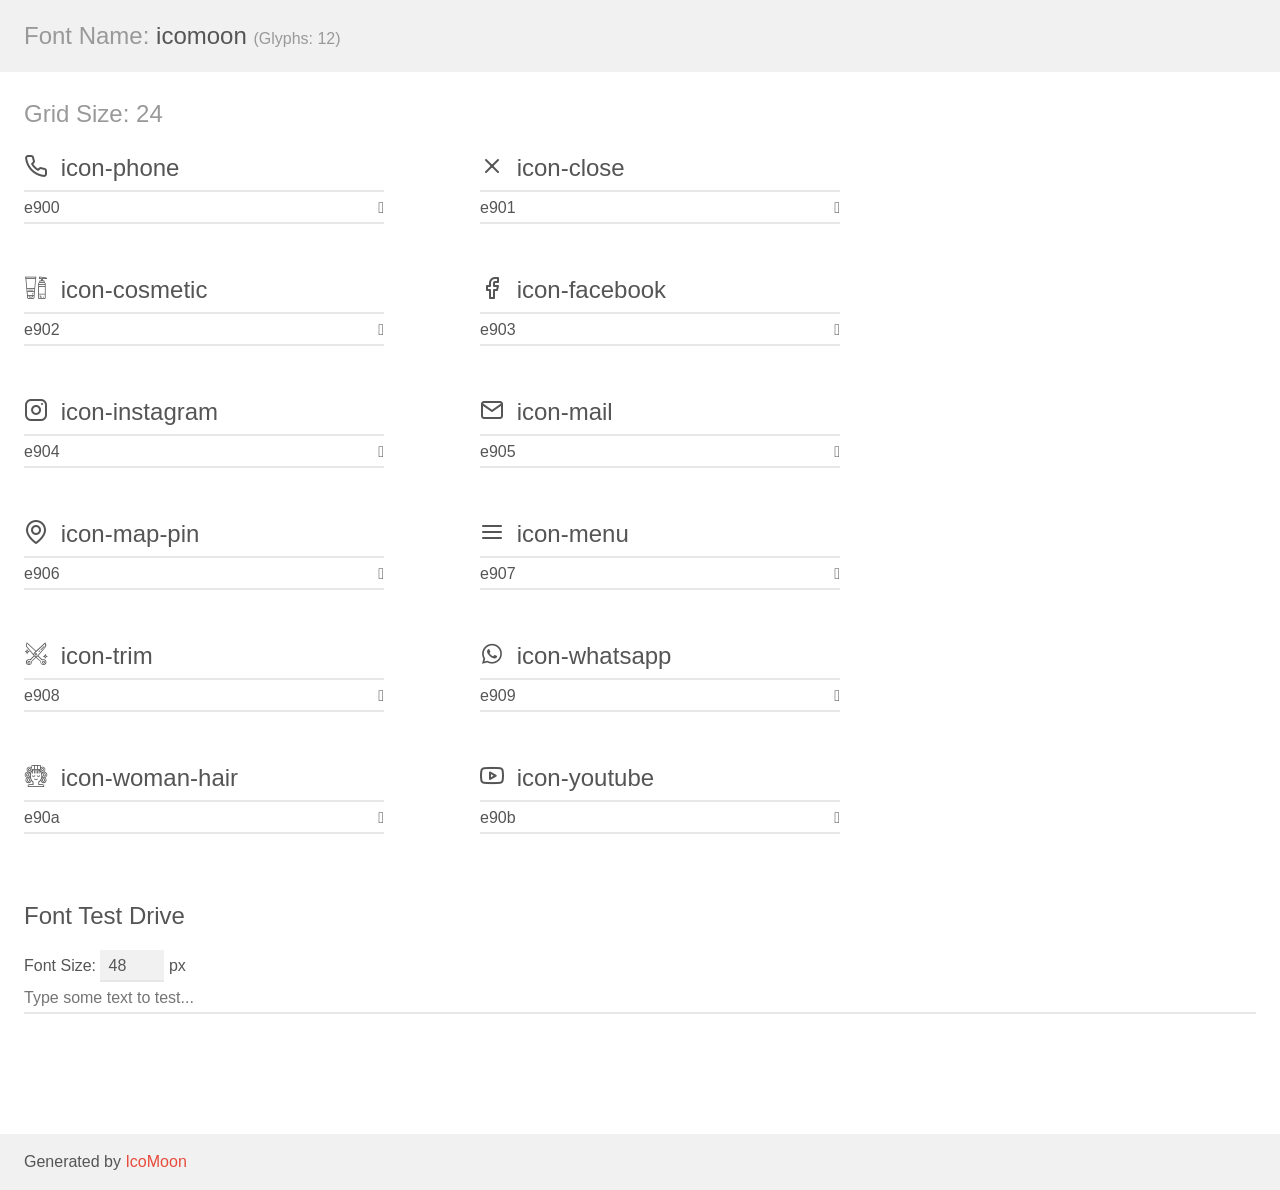
==== assets/fonts/demo.html @ 29035fc3 "Finished the services section" ====
<!doctype html>
<html>
<head>
    <meta charset="utf-8">
    <title>IcoMoon Demo</title>
    <meta name="description" content="An Icon Font Generated By IcoMoon.io">
    <meta name="viewport" content="width=device-width, initial-scale=1">
    <link rel="stylesheet" href="demo-files/demo.css">
    <link rel="stylesheet" href="style.css"></head>
<body>
    <div class="bgc1 clearfix">
        <h1 class="mhmm mvm"><span class="fgc1">Font Name:</span> icomoon <small class="fgc1">(Glyphs:&nbsp;12)</small></h1>
    </div>
    <div class="clearfix mhl ptl">
        <h1 class="mvm mtn fgc1">Grid Size: 24</h1>
        <div class="glyph fs1">
            <div class="clearfix bshadow0 pbs">
                <span class="icon-phone"></span>
                <span class="mls"> icon-phone</span>
            </div>
            <fieldset class="fs0 size1of1 clearfix hidden-false">
                <input type="text" readonly value="e900" class="unit size1of2" />
                <input type="text" maxlength="1" readonly value="&#xe900;" class="unitRight size1of2 talign-right" />
            </fieldset>
            <div class="fs0 bshadow0 clearfix hidden-true">
                <span class="unit pvs fgc1">liga: </span>
                <input type="text" readonly value="" class="liga unitRight" />
            </div>
        </div>
        <div class="glyph fs1">
            <div class="clearfix bshadow0 pbs">
                <span class="icon-close"></span>
                <span class="mls"> icon-close</span>
            </div>
            <fieldset class="fs0 size1of1 clearfix hidden-false">
                <input type="text" readonly value="e901" class="unit size1of2" />
                <input type="text" maxlength="1" readonly value="&#xe901;" class="unitRight size1of2 talign-right" />
            </fieldset>
            <div class="fs0 bshadow0 clearfix hidden-true">
                <span class="unit pvs fgc1">liga: </span>
                <input type="text" readonly value="" class="liga unitRight" />
            </div>
        </div>
        <div class="glyph fs1">
            <div class="clearfix bshadow0 pbs">
                <span class="icon-cosmetic"></span>
                <span class="mls"> icon-cosmetic</span>
            </div>
            <fieldset class="fs0 size1of1 clearfix hidden-false">
                <input type="text" readonly value="e902" class="unit size1of2" />
                <input type="text" maxlength="1" readonly value="&#xe902;" class="unitRight size1of2 talign-right" />
            </fieldset>
            <div class="fs0 bshadow0 clearfix hidden-true">
                <span class="unit pvs fgc1">liga: </span>
                <input type="text" readonly value="" class="liga unitRight" />
            </div>
        </div>
        <div class="glyph fs1">
            <div class="clearfix bshadow0 pbs">
                <span class="icon-facebook"></span>
                <span class="mls"> icon-facebook</span>
            </div>
            <fieldset class="fs0 size1of1 clearfix hidden-false">
                <input type="text" readonly value="e903" class="unit size1of2" />
                <input type="text" maxlength="1" readonly value="&#xe903;" class="unitRight size1of2 talign-right" />
            </fieldset>
            <div class="fs0 bshadow0 clearfix hidden-true">
                <span class="unit pvs fgc1">liga: </span>
                <input type="text" readonly value="" class="liga unitRight" />
            </div>
        </div>
        <div class="glyph fs1">
            <div class="clearfix bshadow0 pbs">
                <span class="icon-instagram"></span>
                <span class="mls"> icon-instagram</span>
            </div>
            <fieldset class="fs0 size1of1 clearfix hidden-false">
                <input type="text" readonly value="e904" class="unit size1of2" />
                <input type="text" maxlength="1" readonly value="&#xe904;" class="unitRight size1of2 talign-right" />
            </fieldset>
            <div class="fs0 bshadow0 clearfix hidden-true">
                <span class="unit pvs fgc1">liga: </span>
                <input type="text" readonly value="" class="liga unitRight" />
            </div>
        </div>
        <div class="glyph fs1">
            <div class="clearfix bshadow0 pbs">
                <span class="icon-mail"></span>
                <span class="mls"> icon-mail</span>
            </div>
            <fieldset class="fs0 size1of1 clearfix hidden-false">
                <input type="text" readonly value="e905" class="unit size1of2" />
                <input type="text" maxlength="1" readonly value="&#xe905;" class="unitRight size1of2 talign-right" />
            </fieldset>
            <div class="fs0 bshadow0 clearfix hidden-true">
                <span class="unit pvs fgc1">liga: </span>
                <input type="text" readonly value="" class="liga unitRight" />
            </div>
        </div>
        <div class="glyph fs1">
            <div class="clearfix bshadow0 pbs">
                <span class="icon-map-pin"></span>
                <span class="mls"> icon-map-pin</span>
            </div>
            <fieldset class="fs0 size1of1 clearfix hidden-false">
                <input type="text" readonly value="e906" class="unit size1of2" />
                <input type="text" maxlength="1" readonly value="&#xe906;" class="unitRight size1of2 talign-right" />
            </fieldset>
            <div class="fs0 bshadow0 clearfix hidden-true">
                <span class="unit pvs fgc1">liga: </span>
                <input type="text" readonly value="" class="liga unitRight" />
            </div>
        </div>
        <div class="glyph fs1">
            <div class="clearfix bshadow0 pbs">
                <span class="icon-menu"></span>
                <span class="mls"> icon-menu</span>
            </div>
            <fieldset class="fs0 size1of1 clearfix hidden-false">
                <input type="text" readonly value="e907" class="unit size1of2" />
                <input type="text" maxlength="1" readonly value="&#xe907;" class="unitRight size1of2 talign-right" />
            </fieldset>
            <div class="fs0 bshadow0 clearfix hidden-true">
                <span class="unit pvs fgc1">liga: </span>
                <input type="text" readonly value="" class="liga unitRight" />
            </div>
        </div>
        <div class="glyph fs1">
            <div class="clearfix bshadow0 pbs">
                <span class="icon-trim"></span>
                <span class="mls"> icon-trim</span>
            </div>
            <fieldset class="fs0 size1of1 clearfix hidden-false">
                <input type="text" readonly value="e908" class="unit size1of2" />
                <input type="text" maxlength="1" readonly value="&#xe908;" class="unitRight size1of2 talign-right" />
            </fieldset>
            <div class="fs0 bshadow0 clearfix hidden-true">
                <span class="unit pvs fgc1">liga: </span>
                <input type="text" readonly value="" class="liga unitRight" />
            </div>
        </div>
        <div class="glyph fs1">
            <div class="clearfix bshadow0 pbs">
                <span class="icon-whatsapp"></span>
                <span class="mls"> icon-whatsapp</span>
            </div>
            <fieldset class="fs0 size1of1 clearfix hidden-false">
                <input type="text" readonly value="e909" class="unit size1of2" />
                <input type="text" maxlength="1" readonly value="&#xe909;" class="unitRight size1of2 talign-right" />
            </fieldset>
            <div class="fs0 bshadow0 clearfix hidden-true">
                <span class="unit pvs fgc1">liga: </span>
                <input type="text" readonly value="" class="liga unitRight" />
            </div>
        </div>
        <div class="glyph fs1">
            <div class="clearfix bshadow0 pbs">
                <span class="icon-woman-hair"></span>
                <span class="mls"> icon-woman-hair</span>
            </div>
            <fieldset class="fs0 size1of1 clearfix hidden-false">
                <input type="text" readonly value="e90a" class="unit size1of2" />
                <input type="text" maxlength="1" readonly value="&#xe90a;" class="unitRight size1of2 talign-right" />
            </fieldset>
            <div class="fs0 bshadow0 clearfix hidden-true">
                <span class="unit pvs fgc1">liga: </span>
                <input type="text" readonly value="" class="liga unitRight" />
            </div>
        </div>
        <div class="glyph fs1">
            <div class="clearfix bshadow0 pbs">
                <span class="icon-youtube"></span>
                <span class="mls"> icon-youtube</span>
            </div>
            <fieldset class="fs0 size1of1 clearfix hidden-false">
                <input type="text" readonly value="e90b" class="unit size1of2" />
                <input type="text" maxlength="1" readonly value="&#xe90b;" class="unitRight size1of2 talign-right" />
            </fieldset>
            <div class="fs0 bshadow0 clearfix hidden-true">
                <span class="unit pvs fgc1">liga: </span>
                <input type="text" readonly value="" class="liga unitRight" />
            </div>
        </div>
    </div>

    <!--[if gt IE 8]><!-->
    <div class="mhl clearfix mbl">
        <h1>Font Test Drive</h1>
        <label>
            Font Size: <input id="fontSize" type="number" class="textbox0 mbm"
            min="8" value="48" />
            px
        </label>
        <input id="testText" type="text" class="phl size1of1 mvl"
        placeholder="Type some text to test..." value=""/>
        <div id="testDrive" class="icon-" style="font-family: icomoon">&nbsp;
        </div>
    </div>
    <!--<![endif]-->
    <div class="bgc1 clearfix">
        <p class="mhl">Generated by <a href="https://icomoon.io/app">IcoMoon</a></p>
    </div>

    <script src="demo-files/demo.js"></script>
</body>
</html>
---- assets/fonts/demo-files/demo.css ----
body {
  padding: 0;
  margin: 0;
  font-family: sans-serif;
  font-size: 1em;
  line-height: 1.5;
  color: #555;
  background: #fff;
}
h1 {
  font-size: 1.5em;
  font-weight: normal;
}
small {
  font-size: .66666667em;
}
a {
  color: #e74c3c;
  text-decoration: none;
}
a:hover, a:focus {
  box-shadow: 0 1px #e74c3c;
}
.bshadow0, input {
  box-shadow: inset 0 -2px #e7e7e7;
}
input:hover {
  box-shadow: inset 0 -2px #ccc;
}
input, fieldset {
  font-family: sans-serif;
  font-size: 1em;
  margin: 0;
  padding: 0;
  border: 0;
}
input {
  color: inherit;
  line-height: 1.5;
  height: 1.5em;
  padding: .25em 0;
}
input:focus {
  outline: none;
  box-shadow: inset 0 -2px #449fdb;
}
.glyph {
  font-size: 16px;
  width: 15em;
  padding-bottom: 1em;
  margin-right: 4em;
  margin-bottom: 1em;
  float: left;
  overflow: hidden;
}
.liga {
  width: 80%;
  width: calc(100% - 2.5em);
}
.talign-right {
  text-align: right;
}
.talign-center {
  text-align: center;
}
.bgc1 {
  background: #f1f1f1;
}
.fgc1 {
  color: #999;
}
.fgc0 {
  color: #000;
}
p {
  margin-top: 1em;
  margin-bottom: 1em;
}
.mvm {
  margin-top: .75em;
  margin-bottom: .75em;
}
.mtn {
  margin-top: 0;
}
.mtl, .mal {
  margin-top: 1.5em;
}
.mbl, .mal {
  margin-bottom: 1.5em;
}
.mal, .mhl {
  margin-left: 1.5em;
  margin-right: 1.5em;
}
.mhmm {
  margin-left: 1em;
  margin-right: 1em;
}
.mls {
  margin-left: .25em;
}
.ptl {
  padding-top: 1.5em;
}
.pbs, .pvs {
  padding-bottom: .25em;
}
.pvs, .pts {
  padding-top: .25em;
}
.unit {
  float: left;
}
.unitRight {
  float: right;
}
.size1of2 {
  width: 50%;
}
.size1of1 {
  width: 100%;
}
.clearfix:before, .clearfix:after {
  content: " ";
  display: table;
}
.clearfix:after {
  clear: both;
}
.hidden-true {
  display: none;
}
.textbox0 {
  width: 3em;
  background: #f1f1f1;
  padding: .25em .5em;
  line-height: 1.5;
  height: 1.5em;
}
#testDrive {
  display: block;
  padding-top: 24px;
  line-height: 1.5;
}
.fs0 {
  font-size: 16px;
}
.fs1 {
  font-size: 24px;
}
---- assets/fonts/style.css ----
@font-face {
  font-family: 'icomoon';
  src:  url('fonts/icomoon.eot?1zfzpm');
  src:  url('fonts/icomoon.eot?1zfzpm#iefix') format('embedded-opentype'),
    url('fonts/icomoon.ttf?1zfzpm') format('truetype'),
    url('fonts/icomoon.woff?1zfzpm') format('woff'),
    url('fonts/icomoon.svg?1zfzpm#icomoon') format('svg');
  font-weight: normal;
  font-style: normal;
  font-display: block;
}

[class^="icon-"], [class*=" icon-"] {
  /* use !important to prevent issues with browser extensions that change fonts */
  font-family: 'icomoon' !important;
  speak: never;
  font-style: normal;
  font-weight: normal;
  font-variant: normal;
  text-transform: none;
  line-height: 1;

  /* Better Font Rendering =========== */
  -webkit-font-smoothing: antialiased;
  -moz-osx-font-smoothing: grayscale;
}

.icon-phone:before {
  content: "\e900";
}
.icon-close:before {
  content: "\e901";
}
.icon-cosmetic:before {
  content: "\e902";
}
.icon-facebook:before {
  content: "\e903";
}
.icon-instagram:before {
  content: "\e904";
}
.icon-mail:before {
  content: "\e905";
}
.icon-map-pin:before {
  content: "\e906";
}
.icon-menu:before {
  content: "\e907";
}
.icon-trim:before {
  content: "\e908";
}
.icon-whatsapp:before {
  content: "\e909";
}
.icon-woman-hair:before {
  content: "\e90a";
}
.icon-youtube:before {
  content: "\e90b";
}
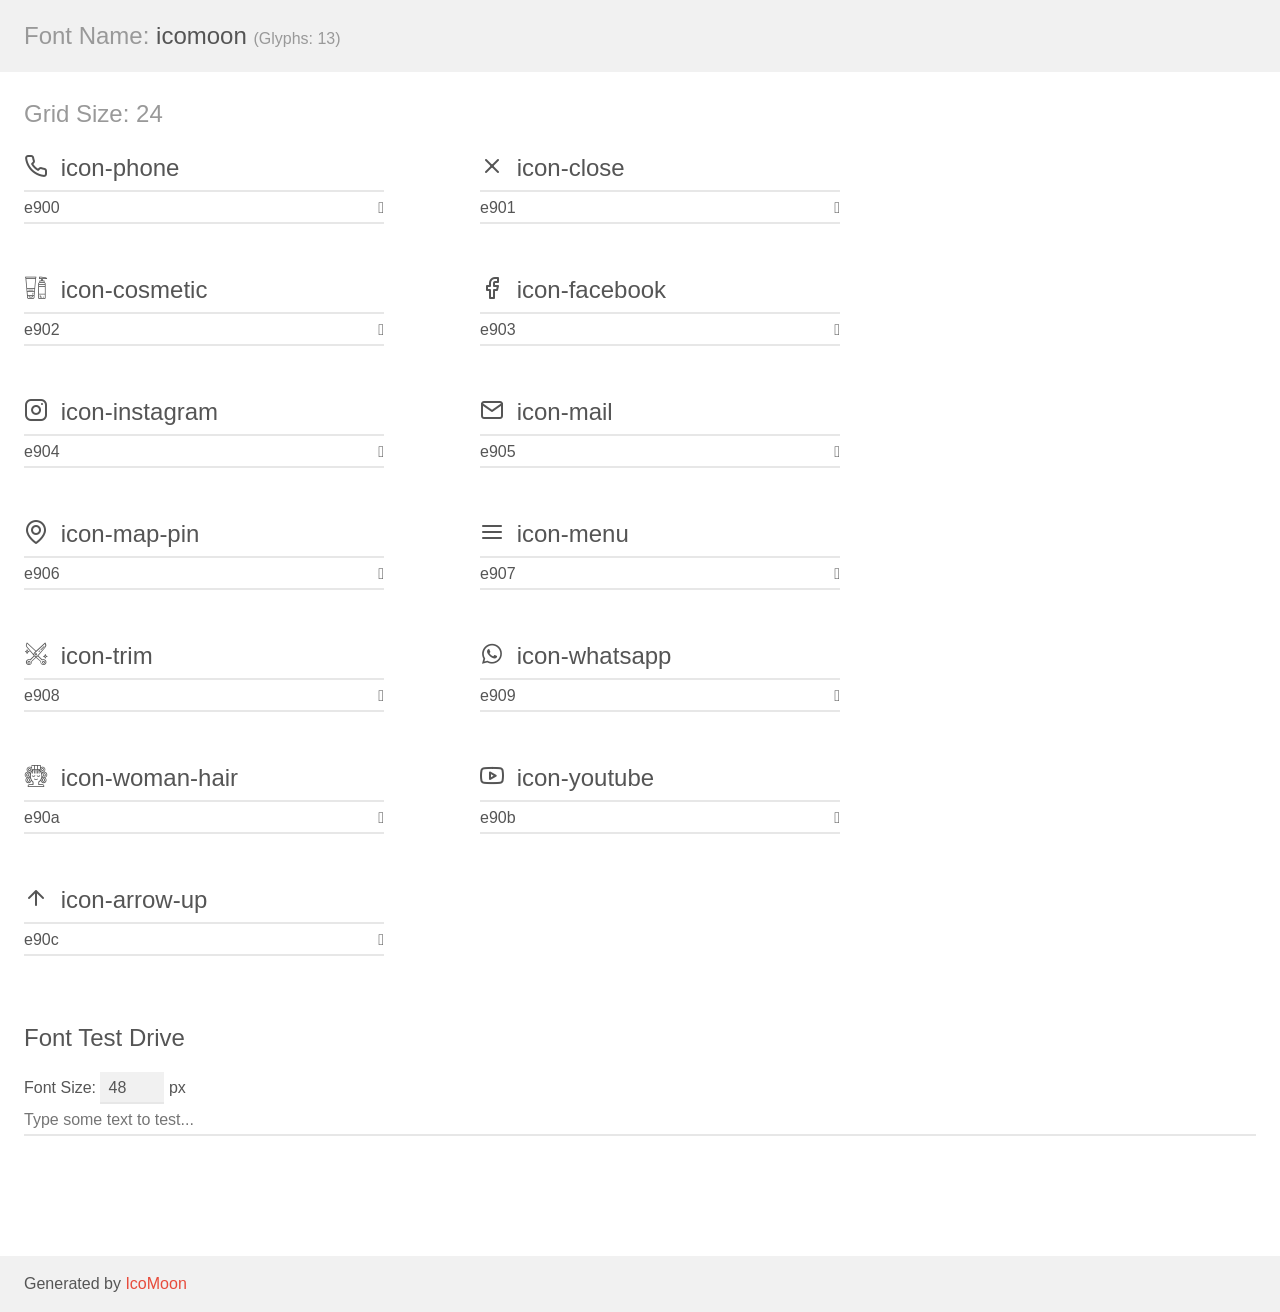
==== commit eb4e758c: "Everything done, project complete" ====
--- a/assets/fonts/demo.html
+++ b/assets/fonts/demo.html
@@ -9,7 +9,7 @@
     <link rel="stylesheet" href="style.css"></head>
 <body>
     <div class="bgc1 clearfix">
-        <h1 class="mhmm mvm"><span class="fgc1">Font Name:</span> icomoon <small class="fgc1">(Glyphs:&nbsp;12)</small></h1>
+        <h1 class="mhmm mvm"><span class="fgc1">Font Name:</span> icomoon <small class="fgc1">(Glyphs:&nbsp;13)</small></h1>
     </div>
     <div class="clearfix mhl ptl">
         <h1 class="mvm mtn fgc1">Grid Size: 24</h1>
@@ -175,6 +175,20 @@
             <fieldset class="fs0 size1of1 clearfix hidden-false">
                 <input type="text" readonly value="e90b" class="unit size1of2" />
                 <input type="text" maxlength="1" readonly value="&#xe90b;" class="unitRight size1of2 talign-right" />
+            </fieldset>
+            <div class="fs0 bshadow0 clearfix hidden-true">
+                <span class="unit pvs fgc1">liga: </span>
+                <input type="text" readonly value="" class="liga unitRight" />
+            </div>
+        </div>
+        <div class="glyph fs1">
+            <div class="clearfix bshadow0 pbs">
+                <span class="icon-arrow-up"></span>
+                <span class="mls"> icon-arrow-up</span>
+            </div>
+            <fieldset class="fs0 size1of1 clearfix hidden-false">
+                <input type="text" readonly value="e90c" class="unit size1of2" />
+                <input type="text" maxlength="1" readonly value="&#xe90c;" class="unitRight size1of2 talign-right" />
             </fieldset>
             <div class="fs0 bshadow0 clearfix hidden-true">
                 <span class="unit pvs fgc1">liga: </span>
--- a/assets/fonts/style.css
+++ b/assets/fonts/style.css
@@ -1,10 +1,10 @@
 @font-face {
   font-family: 'icomoon';
-  src:  url('fonts/icomoon.eot?1zfzpm');
-  src:  url('fonts/icomoon.eot?1zfzpm#iefix') format('embedded-opentype'),
-    url('fonts/icomoon.ttf?1zfzpm') format('truetype'),
-    url('fonts/icomoon.woff?1zfzpm') format('woff'),
-    url('fonts/icomoon.svg?1zfzpm#icomoon') format('svg');
+  src:  url('fonts/icomoon.eot?ovgtc');
+  src:  url('fonts/icomoon.eot?ovgtc#iefix') format('embedded-opentype'),
+    url('fonts/icomoon.ttf?ovgtc') format('truetype'),
+    url('fonts/icomoon.woff?ovgtc') format('woff'),
+    url('fonts/icomoon.svg?ovgtc#icomoon') format('svg');
   font-weight: normal;
   font-style: normal;
   font-display: block;
@@ -61,3 +61,6 @@
 .icon-youtube:before {
   content: "\e90b";
 }
+.icon-arrow-up:before {
+  content: "\e90c";
+}
